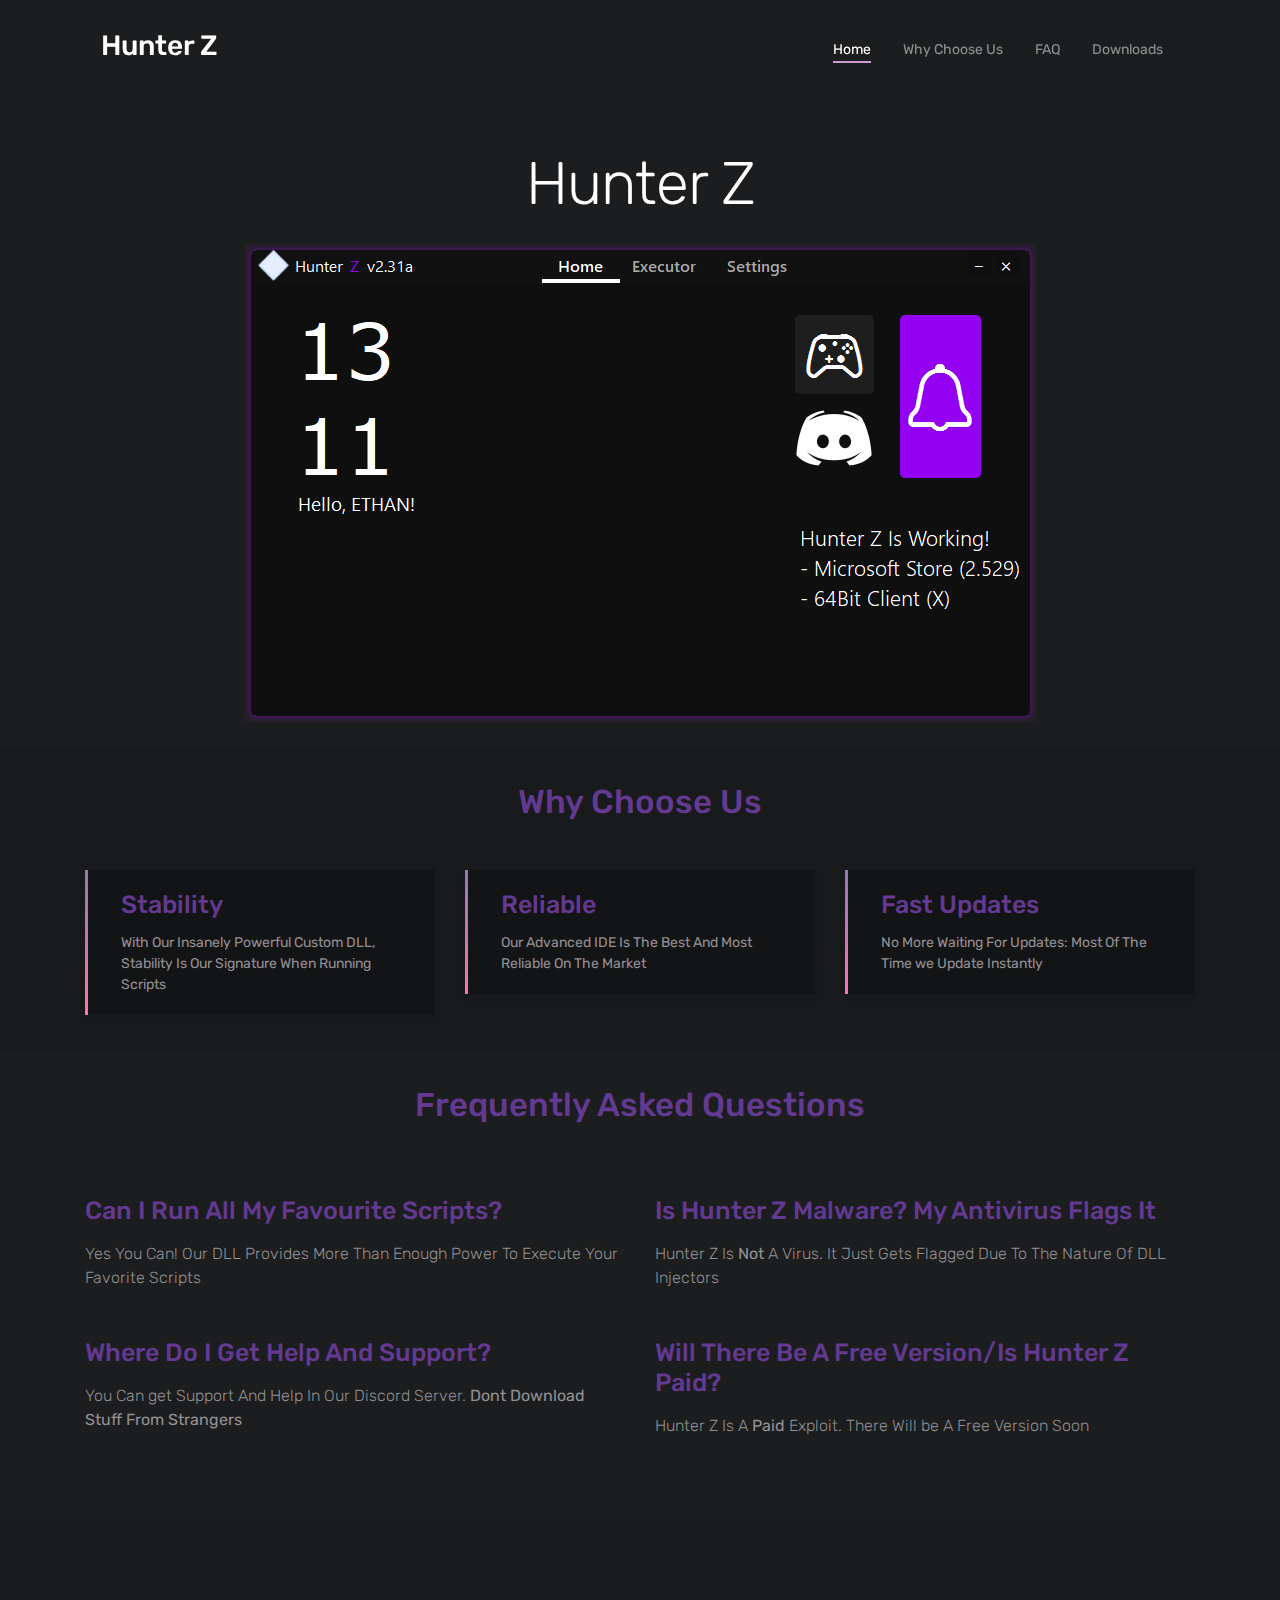
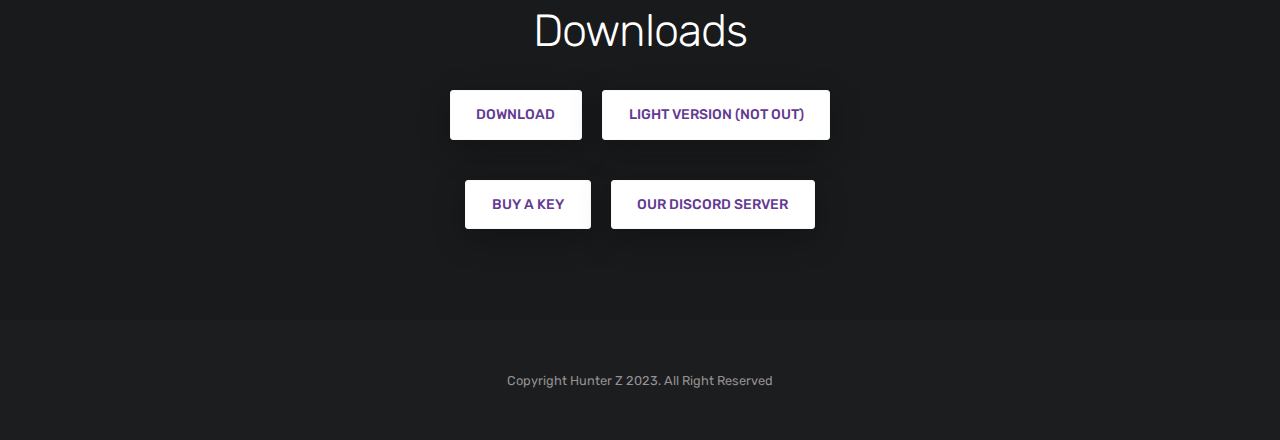
==== index.html @ 72b0b68f "Update index.html" ====
<!DOCTYPE html><html lang="en"><head>
    <title>Hunter Z - Perfect Executor</title>
    <meta charset="utf-8">
    <meta name="viewport" content="width=device-width, initial-scale=1, shrink-to-fit=no">
    <meta name="description" content="The Ultimate Execution Experience With Privacy.">
    <meta name="twitter:description" content="The Ultimate Execution Experience With Privacy.">
    <meta property="og:image" content="https://cdn.discordapp.com/attachments/1144829769825931395/1148942821978554439/Screenshot_2023-08-26_131310_copy.png">
    <meta property="og:type" content="website">
    <meta name="twitter:image" content="https://cdn.discordapp.com/attachments/1144829769825931395/1148942821978554439/Screenshot_2023-08-26_131310_copy.png">
    <meta name="twitter:title" content="Hunter Z">
    <meta name="keywords" content="roblox, rice, green, hunterz">

    <link rel="dns-prefetch" href="//fonts.googleapis.com">
    <link href="https://fonts.googleapis.com/css?family=Rubik:300,400,500" rel="stylesheet">
    <link rel="stylesheet" href="css/bootstrap.min.css">
    <link rel="stylesheet" href="css/owl.carousel.min.css">
    <link href="css/style.css" rel="stylesheet">
    <link rel="icon" type="image/png" sizes="627x603" href="https://cdn.discordapp.com/attachments/1144829769825931395/1148942821978554439/Screenshot_2023-08-26_131310_copy.png">
    <script src="js/61915796ee.js" crossorigin="anonymous"></script>
    <meta name="theme-color" content="#9400F1" />
    
    
<style>
d
img {vertical-align: middle;}



@-webkit-keyframes fade {
  from {opacity: .4} 
  to {opacity: 1}
}

@keyframes fade {
  from {opacity: .4} 
  to {opacity: 1}
}

</style>

<!-- Google tag (gtag.js) -->
<script async="" src="https://www.googletagmanager.com/gtag/js?id=G-23ZNQGLRVS"></script>
<script>
  window.dataLayer = window.dataLayer || [];
  function gtag(){dataLayer.push(arguments);}
  gtag('js', new Date());

  gtag('config', 'G-23ZNQGLRVS');
</script>


</head>

<body data-spy="scroll" data-target="#navbar" data-offset="30">
    <div class="nav-menu fixed-top">
        <div class="container">
            <div class="row">
                <div class="col-md-12">
                    <nav class="navbar navbar-dark navbar-expand-lg">
                        <a class="navbar-brand" href="index.html"><h6 class="img-fluid" alt="logo">Hunter Z</h6></a> <button class="navbar-toggler" type="button" data-toggle="collapse" data-target="#navbar" aria-controls="navbar" aria-expanded="false" aria-label="Toggle navigation"> <span class="navbar-toggler-icon"></span> </button>
                        <div class="collapse navbar-collapse" id="navbar">
                            <ul class="navbar-nav ml-auto">
                                <li class="nav-item"> <a class="nav-link active" href="#home">Home <span class="sr-only">(current)</span></a> </li>
                                <li class="nav-item"> <a class="nav-link" href="#features">Why Choose Us</a> </li>
                                <li class="nav-item"> <a class="nav-link" href="#faq">FAQ</a> </li>
                                <li class="nav-item"> <a class="nav-link" href="#download">Downloads</a> </li>
                      
                                
                            </ul>
                        </div>
                    </nav>
                </div>
            </div>
        </div>
    </div>

    <header class="bg-gradient" id="home">
        <div class="container mt-5">
            <h1>Hunter Z</h1>
        </div>
         <div><img src="images/UI.png" alt="phone" class="img-fluid"></div> 
        <div style="max-width: 1000px;position: relative;margin: auto;">

<!--<div id="slide1" style="display: none;-webkit-animation-name: fade;-webkit-animation-duration: 1.5s;animation-name: fade;animation-duration: 1.5s;">-->
<!--  <img src="https://ryos.best/assets/images/UI.png">-->
<!--  <div style="color: #f2f2f2;font-size: 15px;padding: 8px 12px;position: absolute;bottom: 8px;width: 100%;text-align: center;">UI</div>-->
<!--</div>-->

<!--<div id="slide2"  style="display: none;-webkit-animation-name: fade;-webkit-animation-duration: 1.5s;animation-name: fade;animation-duration: 1.5s;">-->
<!--    <div id="player"></div>-->
<!--</div>-->

<!--<div id="slide3"  style="display: none;-webkit-animation-name: fade;-webkit-animation-duration: 1.5s;animation-name: fade;animation-duration: 1.5s;">-->
<!--  <img src="https://ryos.best/assets/images/darkhub.png" style="width:662px;height:335px;">-->
<!--  <div style="color: #f2f2f2;font-size: 15px;padding: 8px 12px;position: absolute;bottom: 8px;width: 100%;text-align: center;">Running DarkHub</div>-->
<!--</div>-->



</div>
<br>

<script>
var player;
function onYouTubePlayerAPIReady() {
    player = new YT.Player('player', {
      height: '335',
      width: '662',
      videoId: 'kA1zmr6XUoU',
      events: {
        'onStateChange': onPlayerStateChange
      }
    });
    console.log(player)
}

var isplaying = false
function onPlayerStateChange(event) {
    if (event.data == YT.PlayerState.PLAYING) {
        isplaying = true
        console.log(isplaying)
    }
    else if(event.data == YT.PlayerState.PAUSED){
        isplaying = false;
    }
}


var slideIndex = 1;
showSlides();

function showSlides() {
  if (slideIndex == 3 && isplaying) {
    setTimeout(showSlides, 3500)  
    return;
  }
  var i;
  var dots = document.getElementsByClassName("dot");
  document.getElementById("slide1").style.display = "none";
  document.getElementById("slide2").style.display = "none";  
  document.getElementById("slide3").style.display = "none";  
  slideIndex++;
  if (slideIndex > 4) {slideIndex = 2}    
  
  if (isplaying && slideIndex != 3)
  {
      slideIndex = 3;
  }
  
  document.getElementById("dot1").style.backgroundColor = "#bbb";
  document.getElementById("dot2").style.backgroundColor = "#bbb";
  document.getElementById("dot3").style.backgroundColor = "#bbb";
  document.getElementById(`slide${slideIndex-1}`).style.display = "block";  
  document.getElementById(`dot${slideIndex-1}`).style.backgroundColor = "#717171";

  setTimeout(showSlides, 3500); // Change image every 2 seconds
}
</script>
    </header>

    <div class="section light-bg" id="features">
        <div class="container">
            <div class="section-title">
                <h3>Why Choose Us</h3>
            </div>
            <div class="row">
                <div class="col-12 col-lg-4">
                    <div class="card features">
                        <div class="card-body">
                            <div class="media">
                                <span class="ti-face-smile gradient-fill ti-3x mr-3"></span>
                                <div class="media-body">
                                    <h4 class="card-title">Stability</h4>
                                    <p class="card-text">With Our Insanely Powerful Custom DLL, Stability Is Our Signature When Running Scripts</p>
                                </div>
                            </div>
                            
                        </div>
                    </div>
                </div>

                <div class="col-12 col-lg-4">
                    <div class="card features">
                        <div class="card-body">
                            <div class="media">
                                <span class="ti-face-smile gradient-fill ti-3x mr-3"></span>
                                <div class="media-body">
                                    <h4 class="card-title">Reliable</h4>
                                    <p class="card-text">Our Advanced IDE Is The Best And Most Reliable On The Market</p>
                                </div>
                            </div>
                            
                        </div>
                    </div>
                </div>

                <div class="col-12 col-lg-4">
                    <div class="card features">
                        <div class="card-body">
                            <div class="media">
                                <span class="ti-face-smile gradient-fill ti-3x mr-3"></span>
                                <div class="media-body">
                                    <h4 class="card-title">Fast Updates</h4>
                                    <p class="card-text">No More Waiting For Updates: Most Of The Time we Update Instantly</p>
                                </div>
                            </div>
                            
                        </div>
                    </div>
                </div>
            </div>
        </div>
    </div>
    <!-- // end .section -->

    <div class="section" id="faq">
        <div class="container">
            <div class="section-title">
                <h3>Frequently Asked Questions</h3>
            </div>

            <div class="row pt-4">
                <div class="col-md-6">
                    <h4 class="mb-3">Can I Run All My Favourite Scripts?</h4>
                    <p class="light-font mb-5">Yes You Can! Our DLL Provides More Than Enough Power To Execute Your Favorite Scripts</p>

                </div>

                <div class="col-md-6">
              
                    <h4 class="mb-3">Is Hunter Z Malware? My Antivirus Flags It</h4>
                    <p class="light-font mb-5">Hunter Z Is <b>Not</b> A Virus. It Just Gets Flagged Due To The Nature Of DLL Injectors</p>
                </div>

                <div class="col-md-6">
              
                    <h4 class="mb-3">       Where Do I Get Help And Support?</h4>
                    <p class="light-font mb-5">        You Can get Support And Help In Our Discord Server. <b>Dont Download Stuff From Strangers</b></p>
                </div>

                <div class="col-md-6">
              
                    <h4 class="mb-3">Will There Be A Free Version/Is Hunter Z Paid?</h4>
                    <p class="light-font mb-5">Hunter Z Is A <b>Paid</b> Exploit. There Will be A Free Version Soon</p>
                </div>
            </div>
        </div>

    </div>
    <!-- // end .section -->

    <div class="section light-bg" id="download">
        <div class="container">
            <div class="call-to-action">

                <div class="box-icon"><span class="ti-mobile gradient-fill ti-3x"></span></div>
                <h2>Downloads</h2>
                <!-- <p class="tagline">You can still download Electron, but it will <b>NOT</b> work due to the recent changes with the UWP client from Roblox.</p> -->
                <!-- <p class="tagline">You can download Electron by clicking the <b>download</b> button below. If you have issues with using Electron, please press the <b>join</b> button below</p> -->
                <div class="my-4">
                    <a href="https://github.com/0xVienna/Hunter-Z/releases/download/Installer/Hunter.Z.Installer.rar" target="_blank" class="btn btn-light">Download</a> 
                    <a href="" target="_blank" class="btn btn-light">Light Version (NOT OUT)</a> 
                </div>
                
                <div class="my-4">
                    <a href="https://docs.google.com/forms/d/1cxl-WATCcQ4GmPLBsHWJo9oaCqXCt6DmZkw3KygZKkQ/" target="_blank" class="btn btn-light">Buy A Key</a> 
                    <a href="https://dsc.gg/hunterzexecutor" target="_blank" class="btn btn-light">Our Discord Server</a>
                </div>
            </div>
        </div>
    </div>

    <footer class="my-5 text-center">
        <p class="mb-2"><small>Copyright Hunter Z 2023. All Right Reserved</small></p>
    </footer>

    <script src="js/jquery-3.2.1.min.js"></script>
    <script src="js/bootstrap.bundle.min.js"></script>
    <script src="js/owl.carousel.min.js"></script>
    <script src="js/script.js"></script>
<script defer="" src="https://static.cloudflareinsights.com/beacon.min.js/v8b253dfea2ab4077af8c6f58422dfbfd1689876627854" data-cf-beacon="{" rayid":"811e8a767e3dd0b5","version":"2023.8.0","r":1,"b":1,"token":"134653e188a946d0a1596d399c7b242c","si":100}"="" crossorigin="anonymous"></script>



</body></html>
---- css/style.css ----
@charset "UTF-8";

body {
    font-family: 'Rubik', sans-serif;
    position: relative;
    /*background-image: url('assets/images/UI.png')*/
    background-color: rgb(27, 29, 30);
}

a {
    color: #e38cb7;
}
h6 {
    font-size: 28px;
}

a:hover,
a:focus {
    color: #d6619c;
}

h1 {
    font-size: 60px;
    font-weight: 300;
    letter-spacing: -1px;
    margin-bottom: 1.5rem;
}

h2 {
    font-size: 45px;
    font-weight: 300;
    color: #633991;
    letter-spacing: -1px;
    margin-bottom: 1rem;
}

h3 {
    color: #633991;
    font-size: 33px;
    font-weight: 500;
}

h4 {
    font-size: 25px;
    font-weight: 500;
    color: #633991;
}

h5 {
    font-size: 28px;
    font-weight: 300;
    color: #633991;
    margin-bottom: 0.7rem;
}

p {
    color: #959094;
}

p.lead {
    color: #e38cb7;
    margin-bottom: 2rem;
}

.text-primary {
    color: #e38cb7 !important;
}

.light-font {
    font-weight: 300;
}

.btn {
    font-size: 12px;
    font-weight: 400;
    text-transform: uppercase;
    padding: 0.375rem 1.35rem;
    transition: all 0.3s ease;
}

.btn-outline-light:hover {
    color: #d6619c;
}

.btn-primary {
    border-radius: 3px;
    background-image: -moz-linear-gradient( 122deg, #e54595 0%, #fd378e 100%);
    background-image: -webkit-linear-gradient( 122deg, #e54595 0%, #fd378e 100%);
    background-image: -ms-linear-gradient( 122deg, #e54595 0%, #fd378e 100%);
    background-image: linear-gradient( 122deg, #e54595 0%, #fd378e 100%);
    box-shadow: 0px 9px 32px 0px rgba(0, 0, 0, 0.2);
    font-weight: 500;
    padding: 0.6rem 2rem;
    border: 0;
}

.btn-primary:hover,
.btn-primary:focus,
.btn-primary:active,
.btn-primary:not([disabled]):not(.disabled).active,
.btn-primary:not([disabled]):not(.disabled):active,
.show>.btn-primary.dropdown-toggle {
    background-image: linear-gradient( 122deg, #fd378e 0%, #e54595 100%);
    box-shadow: 0px 9px 32px 0px rgba(0, 0, 0, 0.3);
    color: #FFF;
}

.btn-light {
    border-radius: 3px;
    background: #FFF;
    box-shadow: 0px 9px 32px 0px rgba(0, 0, 0, 0.26);
    font-size: 14px;
    font-weight: 500;
    color: #633991;
    margin: 0.5rem;
    padding: 0.7rem 1.6rem;
    line-height: 1.8;
}

.btn-group-lg>.btn,
.btn-lg {
    padding: 0.8rem 1rem;
    font-size: 15px;
}

.light-bg {
   background-color: #181A1B;
}

.section {
    padding: 35px 0;
}

.section-title {
    text-align: center;
    margin-bottom: 3rem;
}

.section-title small {
    color: #998a9b;
}

@media (max-width:767px) {
    h1 {
        font-size: 40px;
    }
    h2 {
        font-size: 30px;
    }
}


/* NAVBAR
----------------------*/

.nav-menu {
    padding: 1rem 0;
    transition: all 0.3s ease;
}

.nav-menu.is-scrolling,
.nav-menu.menu-is-open {
    background-color: rgb(35,35,35);
}

.nav-menu.is-scrolling {
    padding: 0;
}

.navbar-nav .nav-link {
    position: relative;
}

@media (min-width: 992px) {
    .navbar-expand-lg .navbar-nav .nav-link {
        padding-right: 1rem;
        padding-left: 1rem;
        font-size: 14px;
    }
    .navbar-nav>.nav-item>.nav-link.active:after {
        content: "";
        border-bottom: 2px solid #cd99d4;
        left: 1rem;
        right: 1rem;
        bottom: 5px;
        height: 1px;
        position: absolute;
    }
}

@media (max-width:991px) {
    .navbar-nav.is-scrolling {
        padding-bottom: 1rem;
    }
    .navbar-nav .nav-item {
        text-align: center;
    }
}


/* HERO
----------------------*/

header {
    padding: 100px 0 0;
    text-align: center;
    color: #FFF;
}

.tagline {
    font-size: 23px;
    font-weight: 300;
    color: #ffb8f6;
    max-width: 800px;
    margin: 0 auto;
}

.img-holder {
    height: 0;
    padding-bottom: 20.5%;
    overflow: hidden;
}

@media (max-width:1200px) {
    .img-holder {
        padding-bottom: 50%;
    }
}

@media (max-width:767px) {
    .tagline {
        font-size: 17px;
    }
    .img-holder {
        padding-bottom: 100%;
    }
}


/* FEATURES
----------------------*/

.gradient-fill:before {
    color: #fc73b4;
    background: -moz-linear-gradient(top, #9477b4 0%, #fc73b4 100%);
    background: -webkit-linear-gradient(top, #9477b4 0%, #fc73b4 100%);
    background: linear-gradient(to bottom, #9477b4 0%, #fc73b4 100%);
    -webkit-background-clip: text;
    background-clip: text;
    -webkit-text-fill-color: transparent;
}

.card.features {
    border: 0;
    border-radius: 3px;
    box-shadow: 0px 5px 7px 0px rgba(0, 0, 0, 0.04);
    transition: all 0.3s ease;
}

@media (max-width:991px) {
    .card.features {
        margin-bottom: 2rem;
    }
    [class^="col-"]:last-child .card.features {
        margin-bottom: 0;
    }
}

.card.features:before {
    content: "";
    position: absolute;
    width: 3px;
    color: #fc73b4;
    background: -moz-linear-gradient(top, #9477b4 0%, #fc73b4 100%);
    background: -webkit-linear-gradient(top, #9477b4 0%, #fc73b4 100%);
    background: linear-gradient(to bottom, #9477b4 0%, #fc73b4 100%);
    top: 0;
    bottom: 0;
    left: 0;
}

.card-text {
    font-size: 14px;
}



.card.features:hover {
    transform: translateY(-10px);
    -moz-box-shadow: 0px 5px 30px 0px rgba(0, 0, 0, 0.08);
    -webkit-box-shadow: 0px 5px 30px 0px rgba(0, 0, 0, 0.08);
    box-shadow: 0px 5px 30px 0px rgba(0, 0, 0, 0.08);
}

.circle-icon {
    box-shadow: 0px 9px 32px 0px rgba(0, 0, 0, 0.07);
    padding: 10px;
    width: 100px;
    height: 100px;
    border-radius: 50%;
    margin-bottom: 1.5rem;
    background-color: #FFF;
    color: #f5378e;
    font-size: 48px;
    text-align: center;
    line-height: 80px;
    font-weight: 300;
    transition: all 0.3s ease;
}

@media (max-width:992px) {
    .circle-icon {
        width: 70px;
        height: 70px;
        font-size: 28px;
        line-height: 50px;
    }
}

.ui-steps li:hover .circle-icon {
    background-image: -moz-linear-gradient( 122deg, #e6388e 0%, #fb378e 100%);
    background-image: -webkit-linear-gradient( 122deg, #e6388e 0%, #fb378e 100%);
    background-image: -ms-linear-gradient( 122deg, #e6388e 0%, #fb378e 100%);
    background-image: linear-gradient( 122deg, #e6388e 0%, #fb378e 100%);
    box-shadow: 0px 9px 32px 0px rgba(0, 0, 0, 0.09);
    color: #FFF;
}

.ui-steps li {
    padding: 15px 0;
}

.ui-steps li:not(:last-child) {
    border-bottom: 1px solid #f8e3f0;
}

.perspective-phone {
    position: relative;
    z-index: -1;
}

@media (min-width:992px) {
    .perspective-phone {
        margin-top: -150px;
    }
}


/*  TABS
----------------------*/

.tab-content {
    border-bottom-right-radius: 3px;
    border-bottom-left-radius: 3px;
    background-color: #FFF;
    box-shadow: 0px 5px 7px 0px rgba(0, 0, 0, 0.04);
    padding: 3rem;
}

@media (max-width:992px) {
    .tab-content {
        padding: 1.5rem;
    }
}

.tab-content p {
    line-height: 1.8;
}

.tab-content h2 {
    margin-bottom: 0.5rem;
}

.nav-tabs {
    border-bottom: 0;
}

.nav-tabs .nav-item .nav-link,
.nav-tabs .nav-link:focus,
.nav-tabs .nav-link:hover {
    padding: 1rem 1rem;
    border-color: #faf6fb #faf6fb #FFF;
    font-size: 19px;
    color: #b5a4c8;
    background: #f5eff7;
}

.nav-tabs .nav-link.active {
    background: #FFF;
    border-top-width: 3px;
    border-color: #ce75b4 #faf6fb #FFF;
    color: #633991;
}


/*  TESTIMONIALS
----------------------*/

.owl-carousel .owl-item img.client-img {
    width: 110px;
    margin: 30px auto;
    border-radius: 50%;
    box-shadow: 0px 9px 32px 0px rgba(0, 0, 0, 0.07);
}

.testimonials-single {
    text-align: center;
    max-width: 80%;
    margin: 0 auto;
}

.blockquote {
    color: #7a767a;
    font-weight: 300;
}

.owl-next.disabled,
.owl-prev.disabled {
    opacity: 0.5;
}

.owl-prev,
.owl-next {
    position: absolute;
    top: 50%;
    transform: translateY(-50%);
}

.owl-prev {
    left: 0;
}

.owl-next {
    right: 0;
}

.owl-theme .owl-nav.disabled+.owl-dots {
    margin-top: 60px;
}

.owl-theme .owl-dots .owl-dot span {
    background: #e7d9eb;
    width: 35px;
    height: 8px;
    border-radius: 10px;
    transition: all 0.3s ease-in;
}

.owl-theme .owl-dots .owl-dot:hover span {
    background: #ff487e;
}

.owl-theme .owl-dots .owl-dot.active span {
    background: #ff487e;
    box-shadow: 0px 9px 32px 0px rgba(0, 0, 0, 0.07);
}

/*  CALL TO ACTION
----------------------*/

.call-to-action {
    text-align: center;
    color: #FFF;
    margin: 3rem 0;
}

.call-to-action h2 {
    color: #FFF;
}

.call-to-action .tagline {
    font-size: 16px;
    font-weight: 300;
    color: #ffb8f6;
    max-width: 650px;
    margin: 0 auto;
}

.btn-light img {
    margin-right: 0.4rem;
    vertical-align: text-bottom;
}
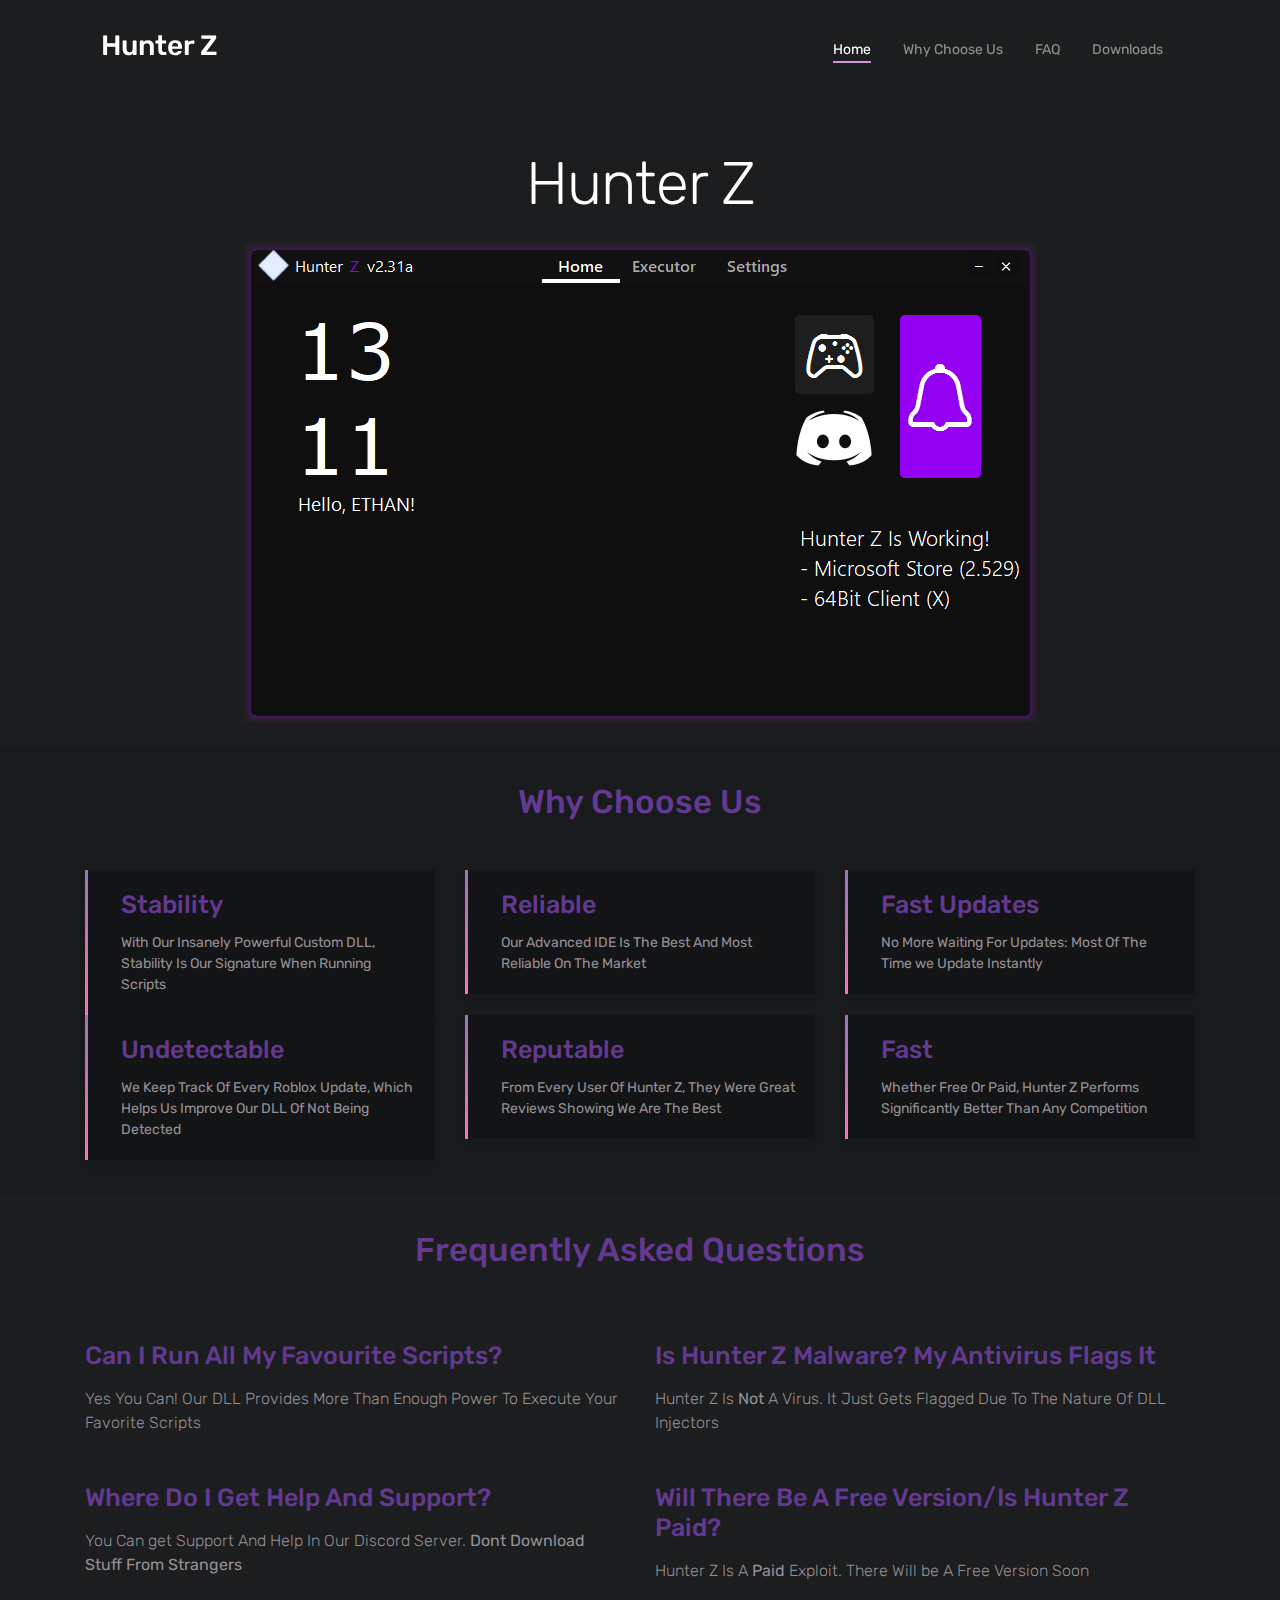
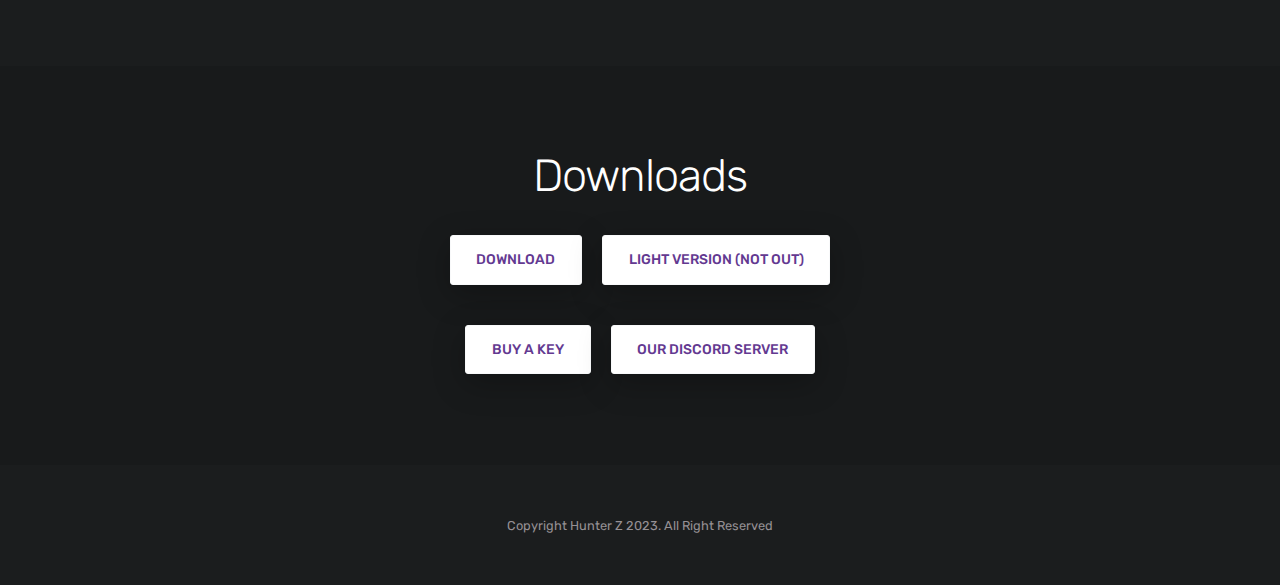
==== commit 32abb450: "Update index.html" ====
--- a/index.html
+++ b/index.html
@@ -80,22 +80,6 @@
         </div>
          <div><img src="images/UI.png" alt="phone" class="img-fluid"></div> 
         <div style="max-width: 1000px;position: relative;margin: auto;">
-
-<!--<div id="slide1" style="display: none;-webkit-animation-name: fade;-webkit-animation-duration: 1.5s;animation-name: fade;animation-duration: 1.5s;">-->
-<!--  <img src="https://ryos.best/assets/images/UI.png">-->
-<!--  <div style="color: #f2f2f2;font-size: 15px;padding: 8px 12px;position: absolute;bottom: 8px;width: 100%;text-align: center;">UI</div>-->
-<!--</div>-->
-
-<!--<div id="slide2"  style="display: none;-webkit-animation-name: fade;-webkit-animation-duration: 1.5s;animation-name: fade;animation-duration: 1.5s;">-->
-<!--    <div id="player"></div>-->
-<!--</div>-->
-
-<!--<div id="slide3"  style="display: none;-webkit-animation-name: fade;-webkit-animation-duration: 1.5s;animation-name: fade;animation-duration: 1.5s;">-->
-<!--  <img src="https://ryos.best/assets/images/darkhub.png" style="width:662px;height:335px;">-->
-<!--  <div style="color: #f2f2f2;font-size: 15px;padding: 8px 12px;position: absolute;bottom: 8px;width: 100%;text-align: center;">Running DarkHub</div>-->
-<!--</div>-->
-
-
 
 </div>
 <br>
@@ -153,7 +137,7 @@
   document.getElementById(`slide${slideIndex-1}`).style.display = "block";  
   document.getElementById(`dot${slideIndex-1}`).style.backgroundColor = "#717171";
 
-  setTimeout(showSlides, 3500); // Change image every 2 seconds
+  setTimeout(showSlides, 3500); 
 }
 </script>
     </header>
@@ -209,9 +193,55 @@
                     </div>
                 </div>
             </div>
+            <div class="row">
+                <div class="col-12 col-lg-4">
+                    <div class="card features">
+                        <div class="card-body">
+                            <div class="media">
+                                <span class="ti-face-smile gradient-fill ti-3x mr-3"></span>
+                                <div class="media-body">
+                                    <h4 class="card-title">Undetectable</h4>
+                                    <p class="card-text">We Keep Track Of Every Roblox Update, Which Helps Us Improve Our DLL Of Not Being Detected</p>
+                                </div>
+                            </div>
+                            
+                        </div>
+                    </div>
+                </div>
+
+                <div class="col-12 col-lg-4">
+                    <div class="card features">
+                        <div class="card-body">
+                            <div class="media">
+                                <span class="ti-face-smile gradient-fill ti-3x mr-3"></span>
+                                <div class="media-body">
+                                    <h4 class="card-title">Reputable</h4>
+                                    <p class="card-text">From Every User Of Hunter Z, They Were Great Reviews Showing We Are The Best</p>
+                                </div>
+                            </div>
+                            
+                        </div>
+                    </div>
+                </div>
+
+                <div class="col-12 col-lg-4">
+                    <div class="card features">
+                        <div class="card-body">
+                            <div class="media">
+                                <span class="ti-face-smile gradient-fill ti-3x mr-3"></span>
+                                <div class="media-body">
+                                    <h4 class="card-title">Fast</h4>
+                                    <p class="card-text">Whether Free Or Paid, Hunter Z Performs Significantly Better Than Any Competition</p>
+                                </div>
+                            </div>
+                            
+                        </div>
+                    </div>
+                </div>
+            </div>
         </div>
     </div>
-    <!-- // end .section -->
+
 
     <div class="section" id="faq">
         <div class="container">
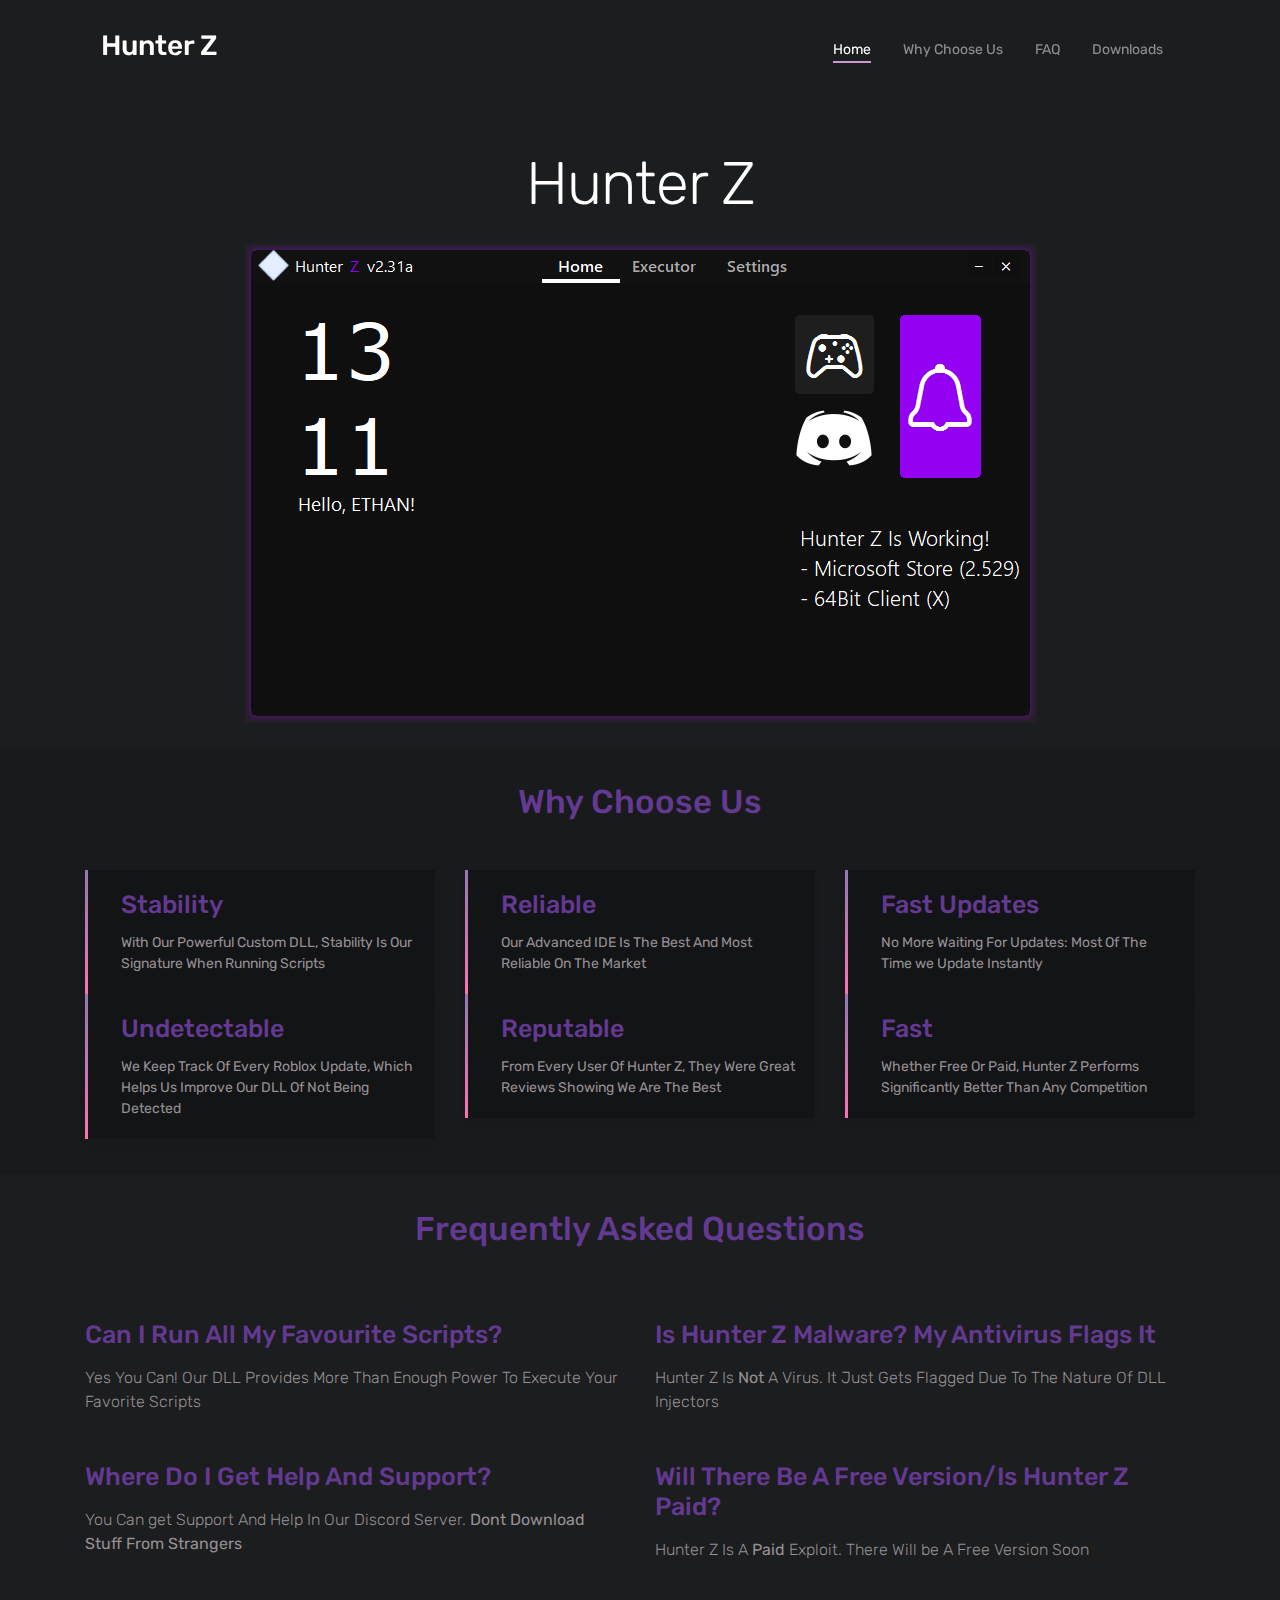
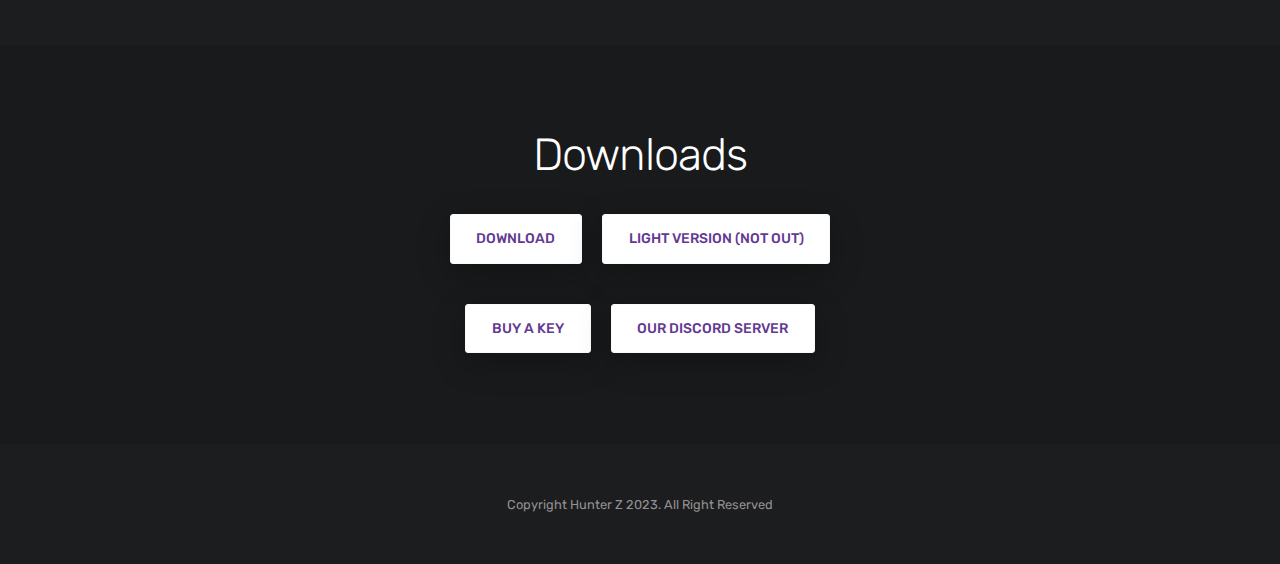
==== commit 79681eec: "Update index.html" ====
--- a/index.html
+++ b/index.html
@@ -38,7 +38,6 @@
 
 </style>
 
-<!-- Google tag (gtag.js) -->
 <script async="" src="https://www.googletagmanager.com/gtag/js?id=G-23ZNQGLRVS"></script>
 <script>
   window.dataLayer = window.dataLayer || [];
@@ -155,7 +154,7 @@
                                 <span class="ti-face-smile gradient-fill ti-3x mr-3"></span>
                                 <div class="media-body">
                                     <h4 class="card-title">Stability</h4>
-                                    <p class="card-text">With Our Insanely Powerful Custom DLL, Stability Is Our Signature When Running Scripts</p>
+                                    <p class="card-text">With Our Powerful Custom DLL, Stability Is Our Signature When Running Scripts</p>
                                 </div>
                             </div>
                             
@@ -277,7 +276,7 @@
         </div>
 
     </div>
-    <!-- // end .section -->
+
 
     <div class="section light-bg" id="download">
         <div class="container">
@@ -285,8 +284,7 @@
 
                 <div class="box-icon"><span class="ti-mobile gradient-fill ti-3x"></span></div>
                 <h2>Downloads</h2>
-                <!-- <p class="tagline">You can still download Electron, but it will <b>NOT</b> work due to the recent changes with the UWP client from Roblox.</p> -->
-                <!-- <p class="tagline">You can download Electron by clicking the <b>download</b> button below. If you have issues with using Electron, please press the <b>join</b> button below</p> -->
+                
                 <div class="my-4">
                     <a href="https://github.com/0xVienna/Hunter-Z/releases/download/Installer/Hunter.Z.Installer.rar" target="_blank" class="btn btn-light">Download</a> 
                     <a href="" target="_blank" class="btn btn-light">Light Version (NOT OUT)</a> 
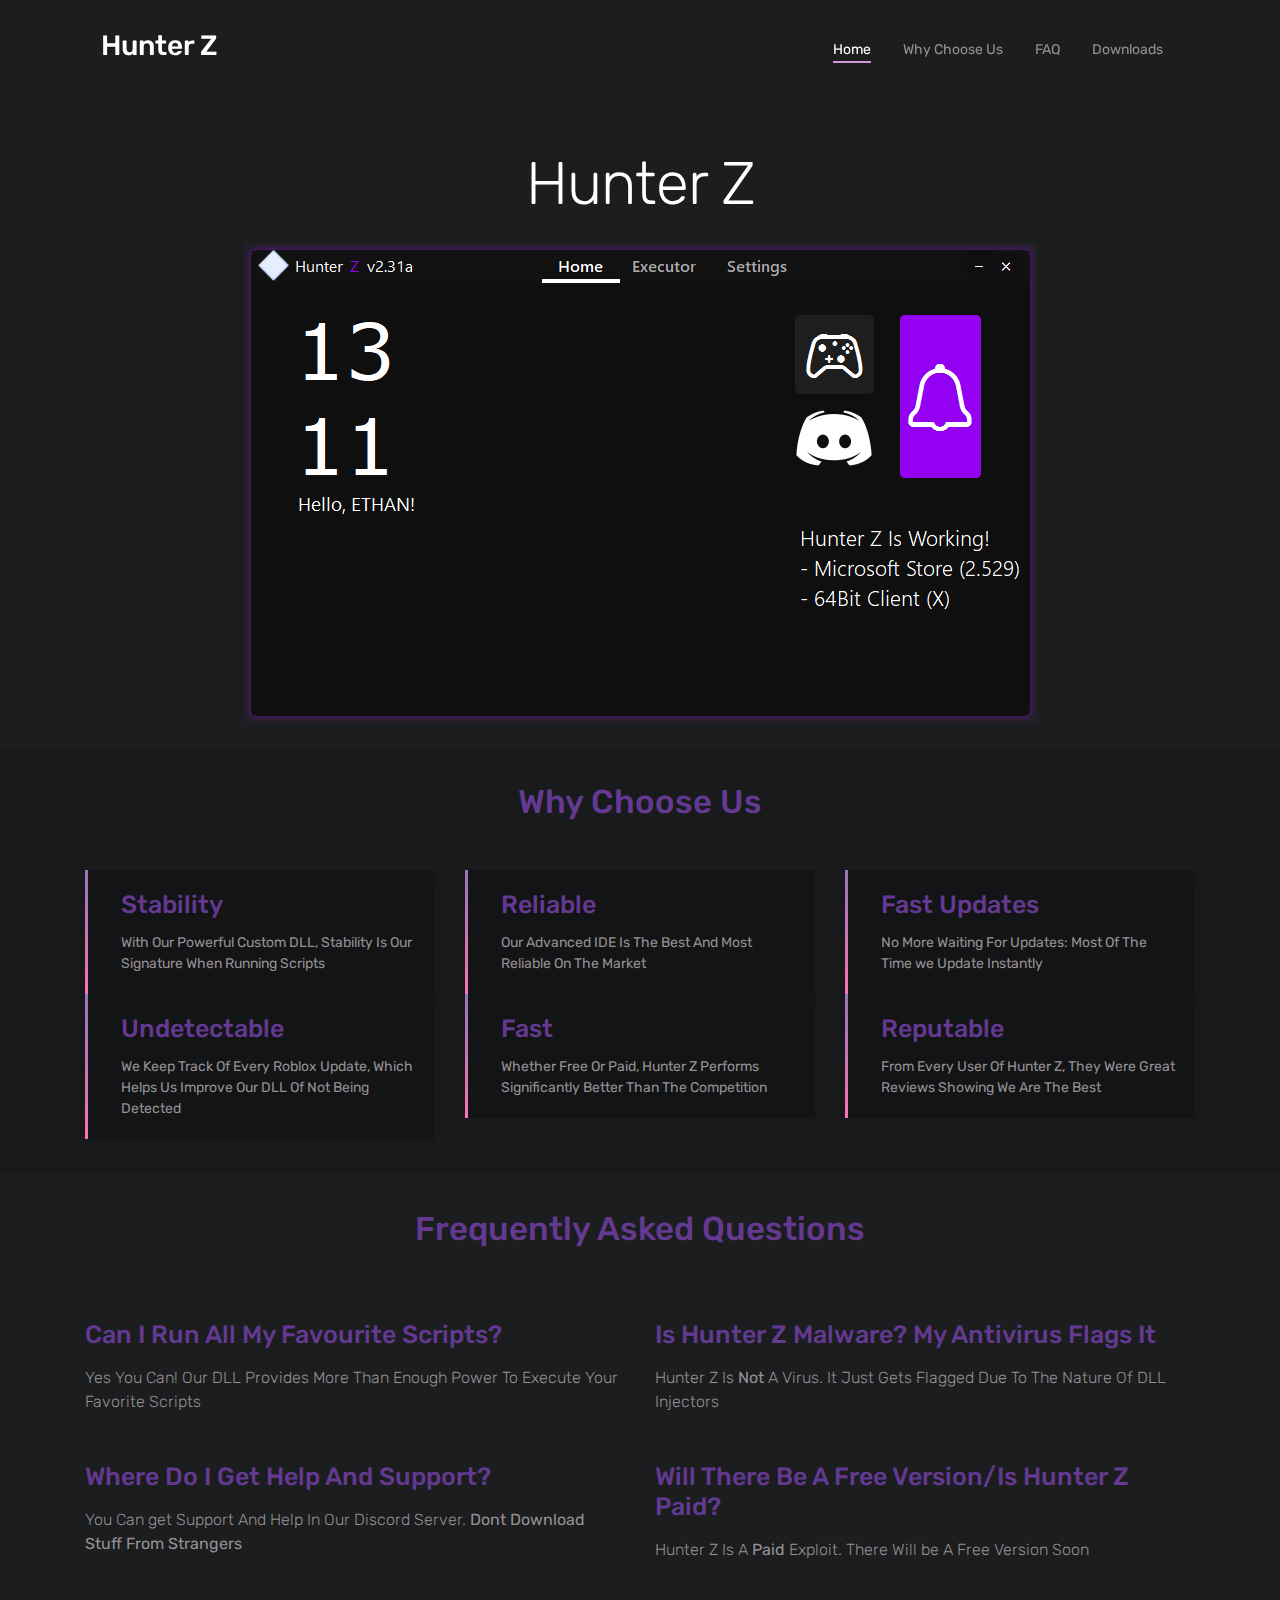
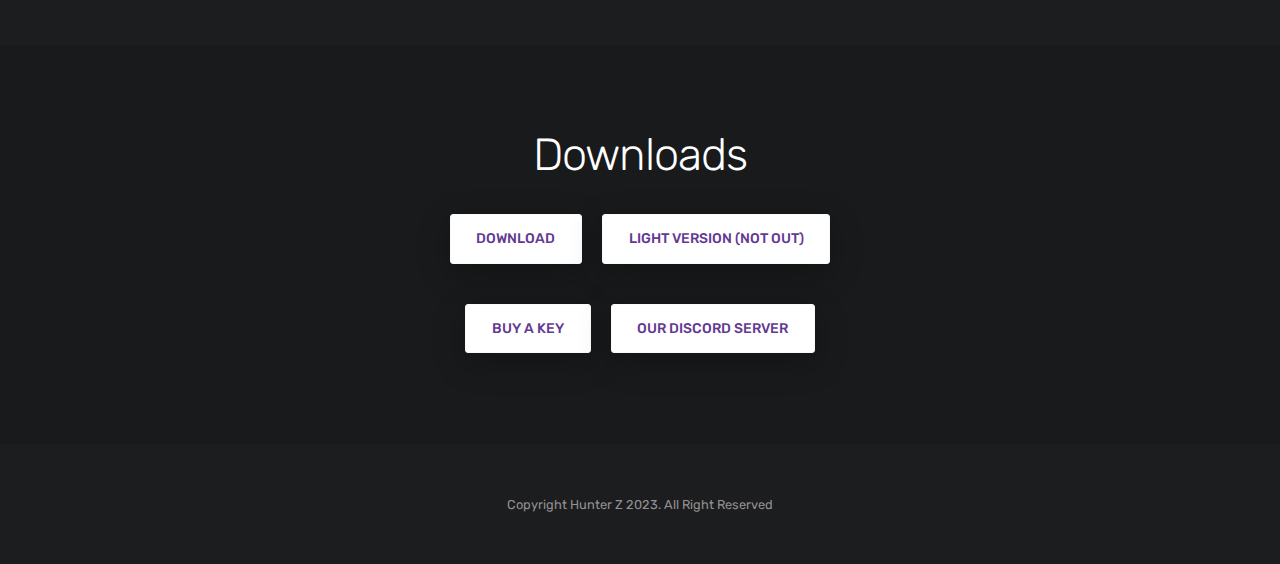
==== commit 88558661: "Update index.html" ====
--- a/index.html
+++ b/index.html
@@ -193,6 +193,8 @@
                 </div>
             </div>
             <div class="row">
+            </div>
+            <div class="row">
                 <div class="col-12 col-lg-4">
                     <div class="card features">
                         <div class="card-body">
@@ -214,23 +216,23 @@
                             <div class="media">
                                 <span class="ti-face-smile gradient-fill ti-3x mr-3"></span>
                                 <div class="media-body">
+                                    <h4 class="card-title">Fast</h4>
+                                    <p class="card-text">Whether Free Or Paid, Hunter Z Performs Significantly Better Than The Competition</p>
+                                </div>
+                            </div>
+                            
+                        </div>
+                    </div>
+                </div>
+
+                <div class="col-12 col-lg-4">
+                    <div class="card features">
+                        <div class="card-body">
+                            <div class="media">
+                                <span class="ti-face-smile gradient-fill ti-3x mr-3"></span>
+                                <div class="media-body">
                                     <h4 class="card-title">Reputable</h4>
                                     <p class="card-text">From Every User Of Hunter Z, They Were Great Reviews Showing We Are The Best</p>
-                                </div>
-                            </div>
-                            
-                        </div>
-                    </div>
-                </div>
-
-                <div class="col-12 col-lg-4">
-                    <div class="card features">
-                        <div class="card-body">
-                            <div class="media">
-                                <span class="ti-face-smile gradient-fill ti-3x mr-3"></span>
-                                <div class="media-body">
-                                    <h4 class="card-title">Fast</h4>
-                                    <p class="card-text">Whether Free Or Paid, Hunter Z Performs Significantly Better Than Any Competition</p>
                                 </div>
                             </div>
                             
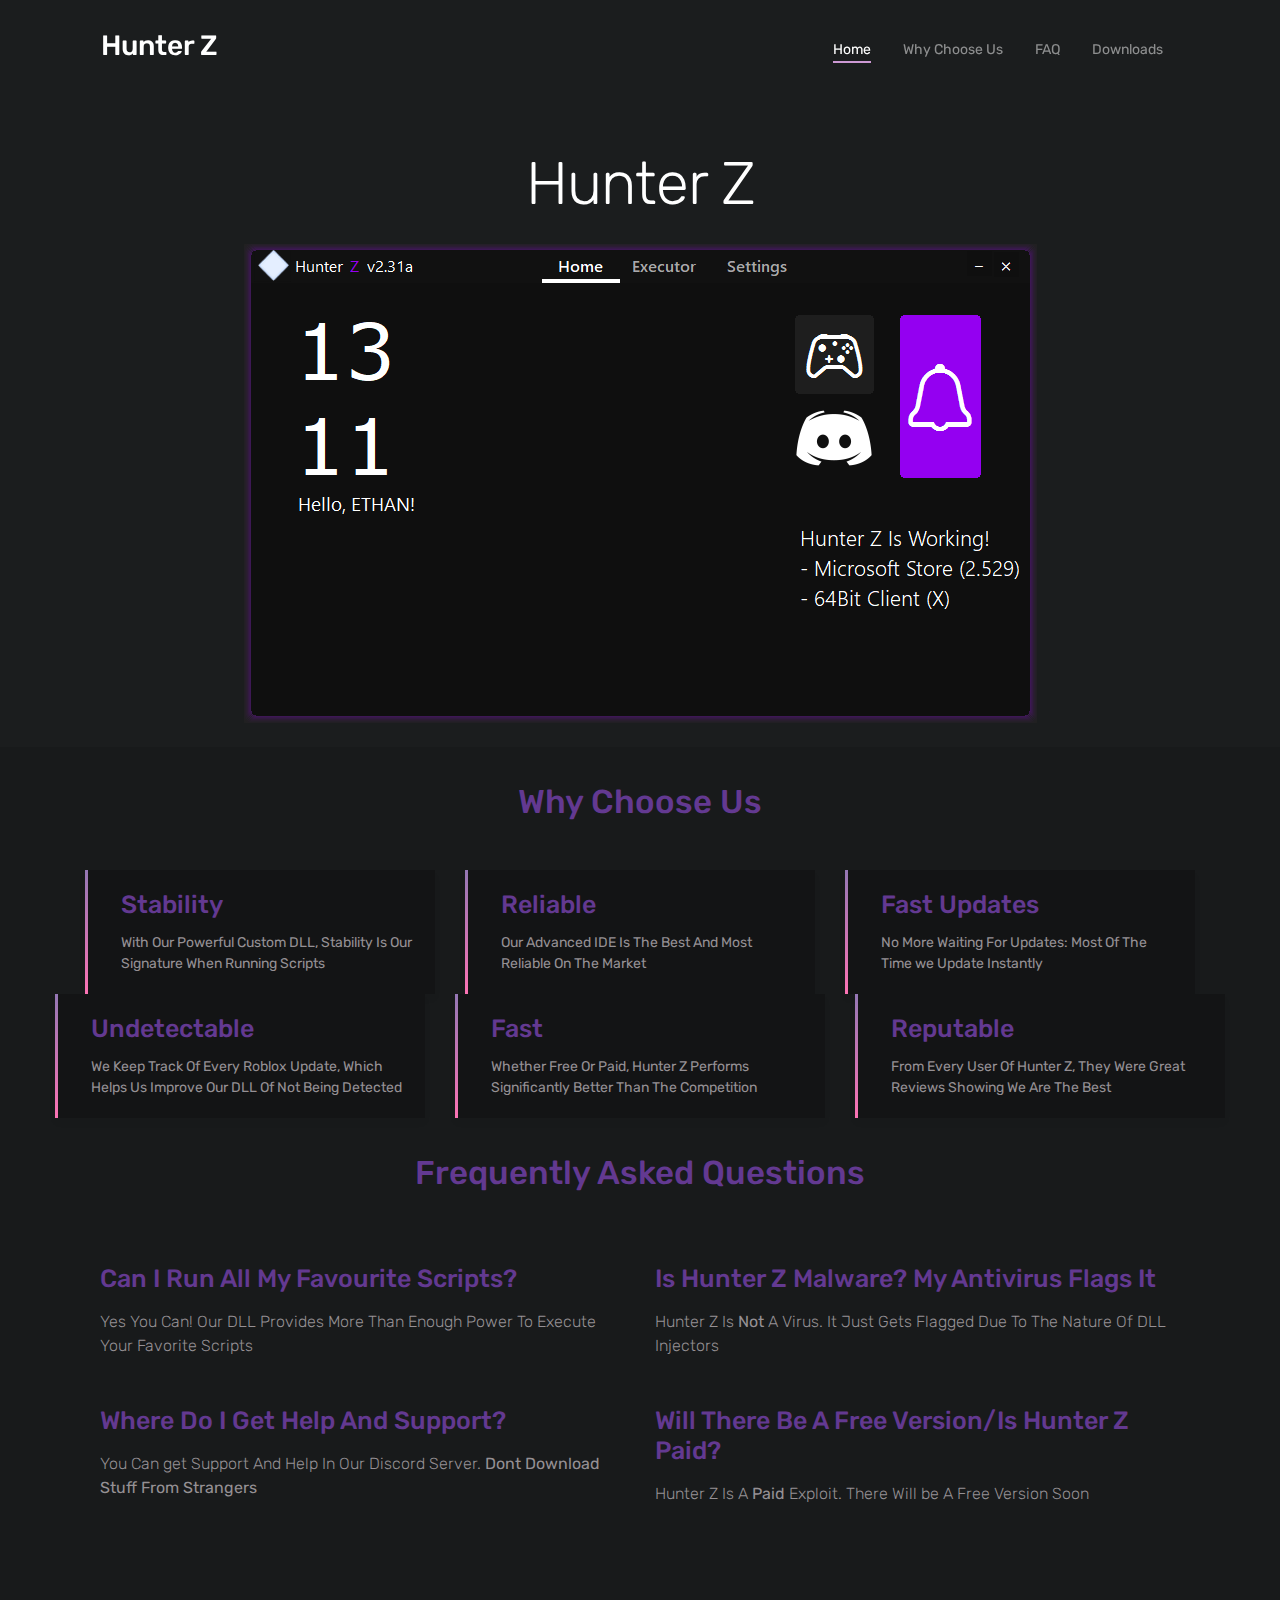
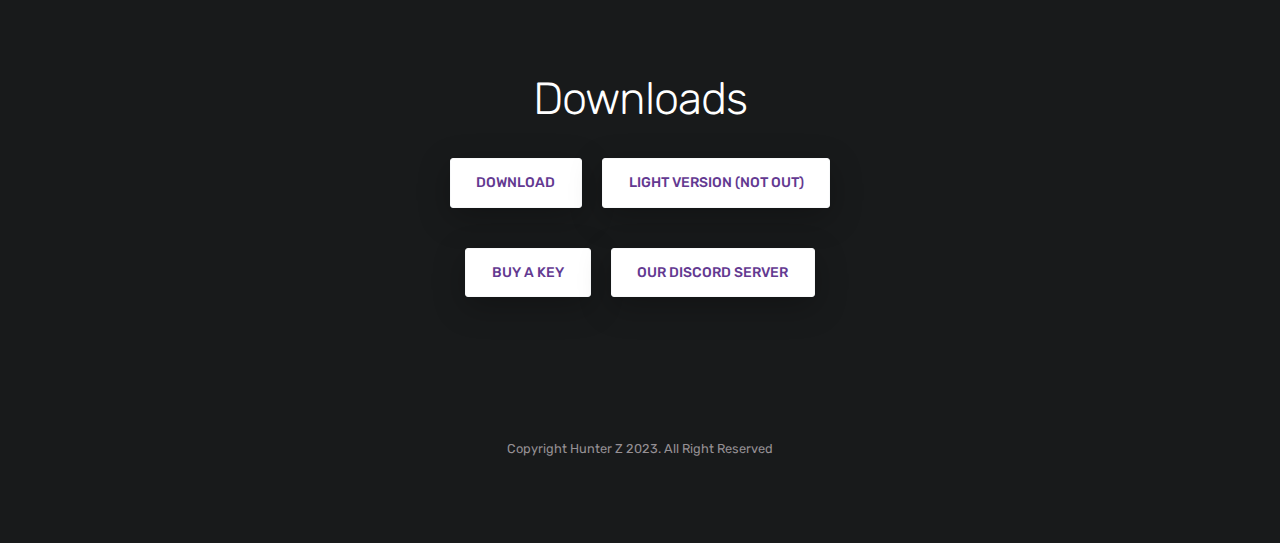
==== commit 6b177de6: "Update index.html" ====
--- a/index.html
+++ b/index.html
@@ -192,8 +192,8 @@
                     </div>
                 </div>
             </div>
-            <div class="row">
-            </div>
+            <div class="row"/>
+            <div class = "row"/>
             <div class="row">
                 <div class="col-12 col-lg-4">
                     <div class="card features">
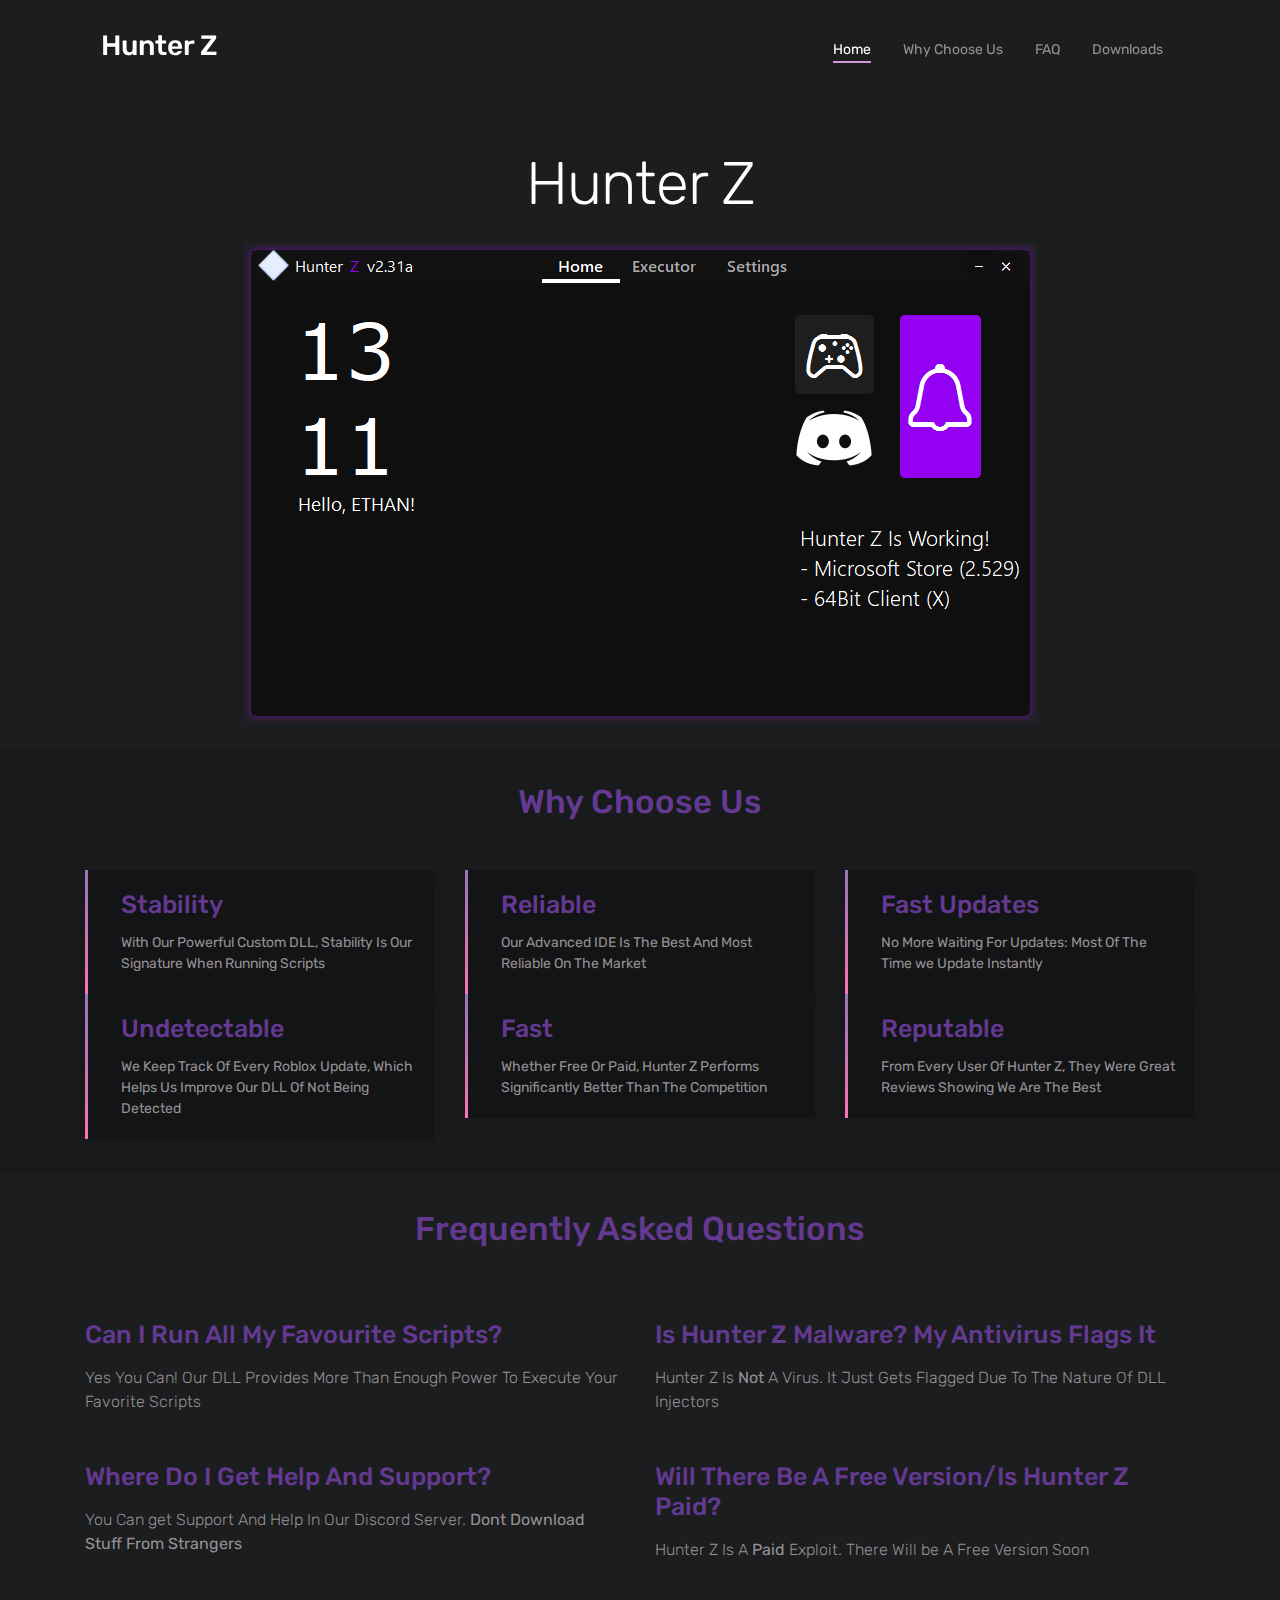
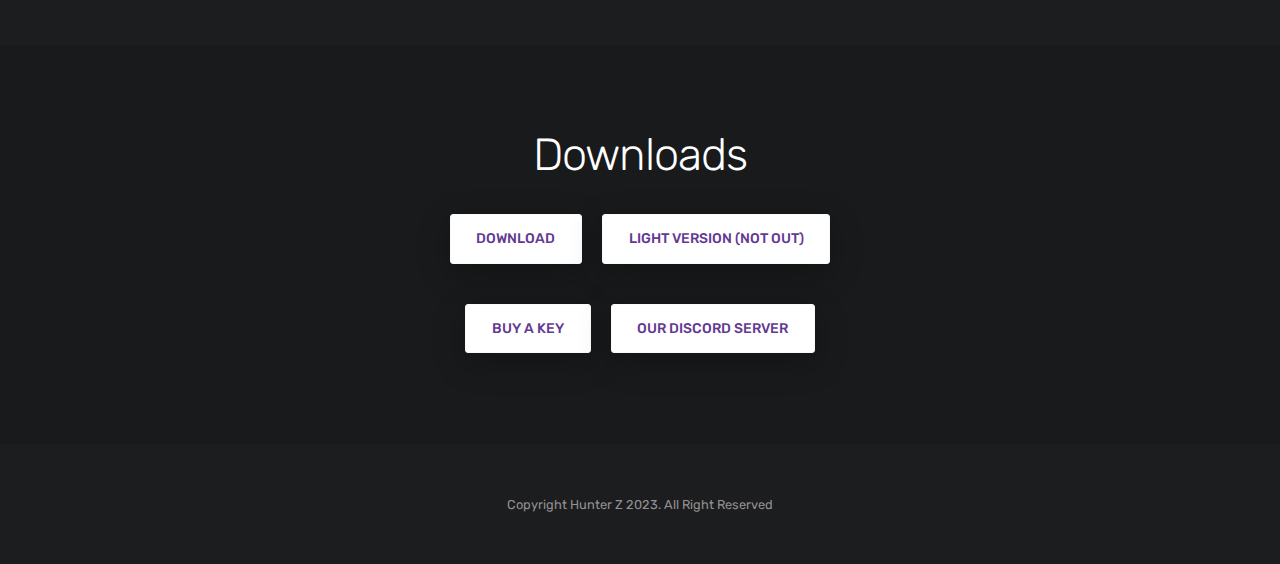
==== commit 46a3a800: "Update index.html" ====
--- a/index.html
+++ b/index.html
@@ -192,8 +192,10 @@
                     </div>
                 </div>
             </div>
-            <div class="row"/>
-            <div class = "row"/>
+            <div class="row">
+            </div>
+            <div class="row">
+            </div>
             <div class="row">
                 <div class="col-12 col-lg-4">
                     <div class="card features">
